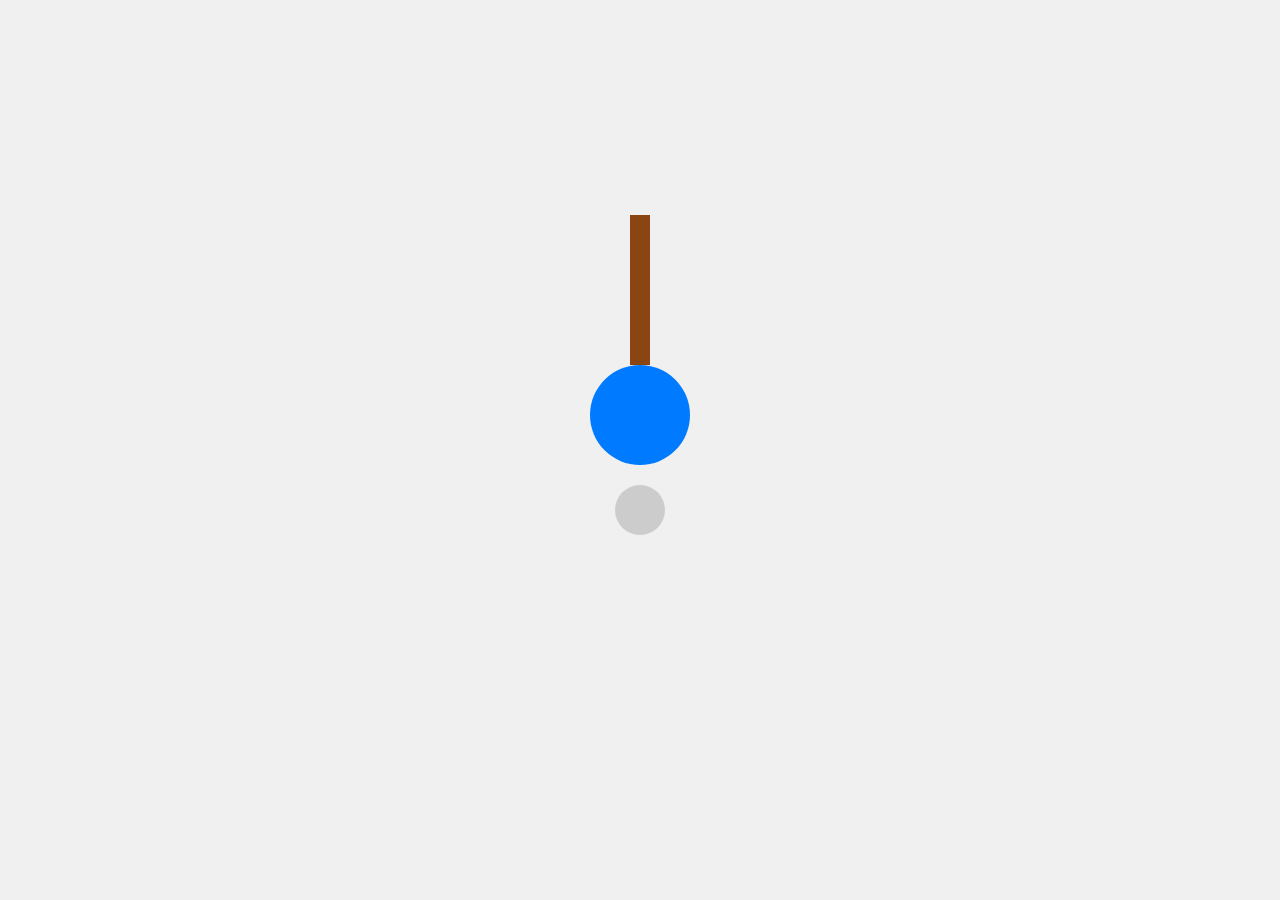
==== main.html @ e0c26013 "created script, styles and modifed main" ====
<!DOCTYPE html>
<html lang="en">
<head>
    <meta charset="UTF-8">
    <meta name="viewport" content="width=device-width, initial-scale=1.0">
    <title>Button and Light</title>
    <link rel="stylesheet" href="styles.css">
</head>
<body>
    <div class="container">
        <div id="arm" class="arm"></div>
        <button id="bigButton" class="big-button"></button>
        <div id="light" class="light"></div>
    </div>
    <script src="script.js"></script>
</body>
</html>
---- styles.css ----
body, html {
    height: 100%;
    margin: 0;
    display: flex;
    justify-content: center;
    align-items: center;
    background-color: #f0f0f0;
}

.container {
    display: flex;
    flex-direction: column;
    align-items: center;
    position: relative;
}

.big-button {
    width: 100px;
    height: 100px;
    border-radius: 50%;
    background-color: #007bff;
    border: none;
    cursor: pointer;
    margin-bottom: 20px;
}

.light {
    width: 50px;
    height: 50px;
    border-radius: 50%;
    background-color: #ccc;
}

.arm {
    width: 20px;
    height: 150px;
    background-color: #8b4513;
    position: absolute;
    top: -150px;
    left: 50%;
    transform: translateX(-50%);
    transition: top 1s;
}
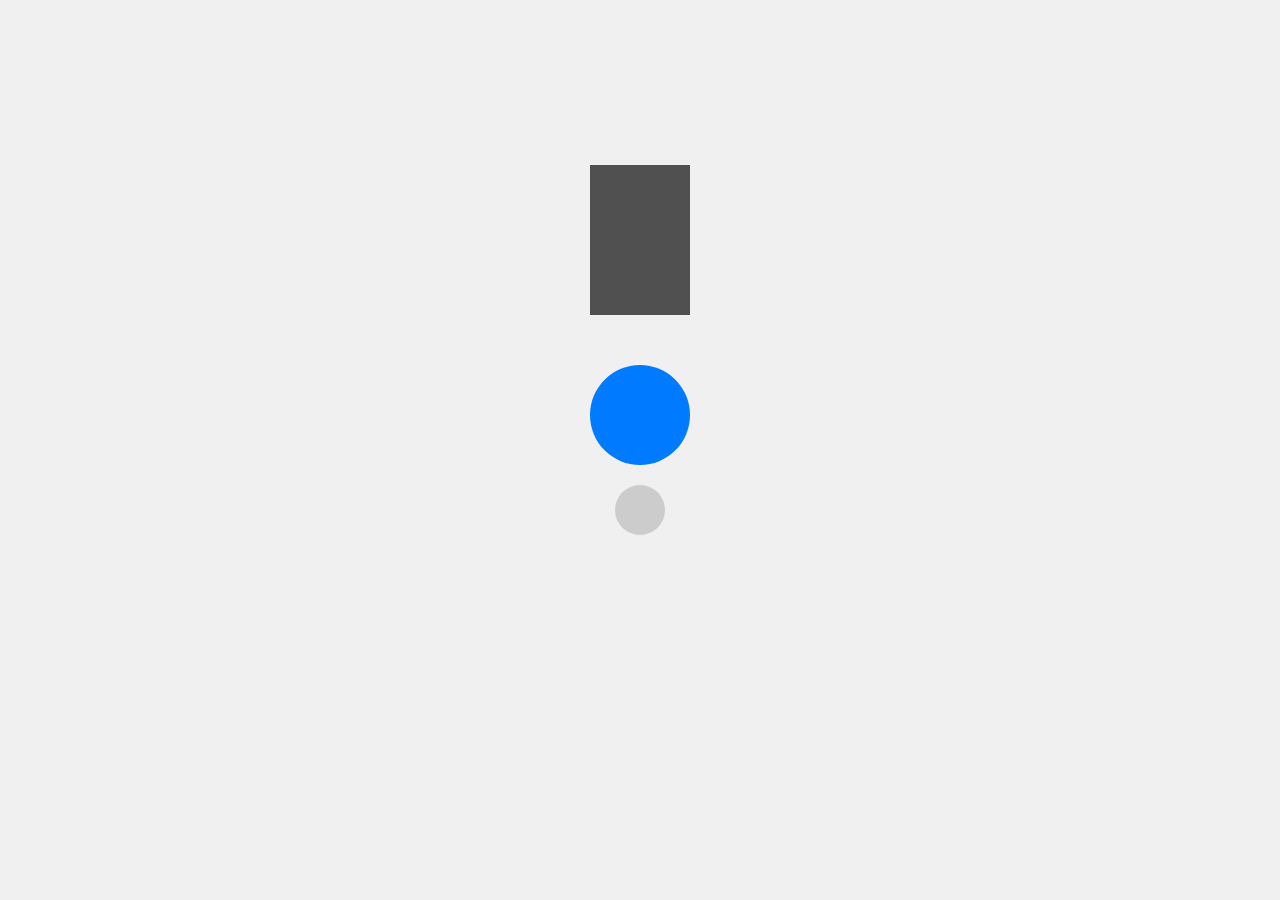
==== commit 05a27c8d: "added random timing for the arm and some modification to the box amd arm layout" ====
--- a/main.html
+++ b/main.html
@@ -8,7 +8,10 @@
 </head>
 <body>
     <div class="container">
-        <div id="arm" class="arm"></div>
+        <div class="arm-box1">
+            <div class="arm-box"></div>
+            <div id="arm" class="arm"></div>
+        </div>
         <button id="bigButton" class="big-button"></button>
         <div id="light" class="light"></div>
     </div>
--- a/styles.css
+++ b/styles.css
@@ -31,13 +31,29 @@
     background-color: #ccc;
 }
 
+.arm-box {
+    width: 100px;
+    height: 150px;
+    background-color: rgb(80, 80, 80); /* 50% opacity */
+    position: absolute;
+    top: -200px;
+    left: 50%;
+    transform: translateX(-50%);
+    overflow: hidden;
+    z-index: 2; /* Higher z-index to appear above the arm */
+    }
+
+
+
+
 .arm {
     width: 20px;
-    height: 150px;
+    height: 100px;
     background-color: #8b4513;
     position: absolute;
     top: -150px;
     left: 50%;
     transform: translateX(-50%);
-    transition: top 1s;
+    transition: top 1s, left 1s;
+    z-index: 1; /* Lower z-index to appear below the arm-box */
 }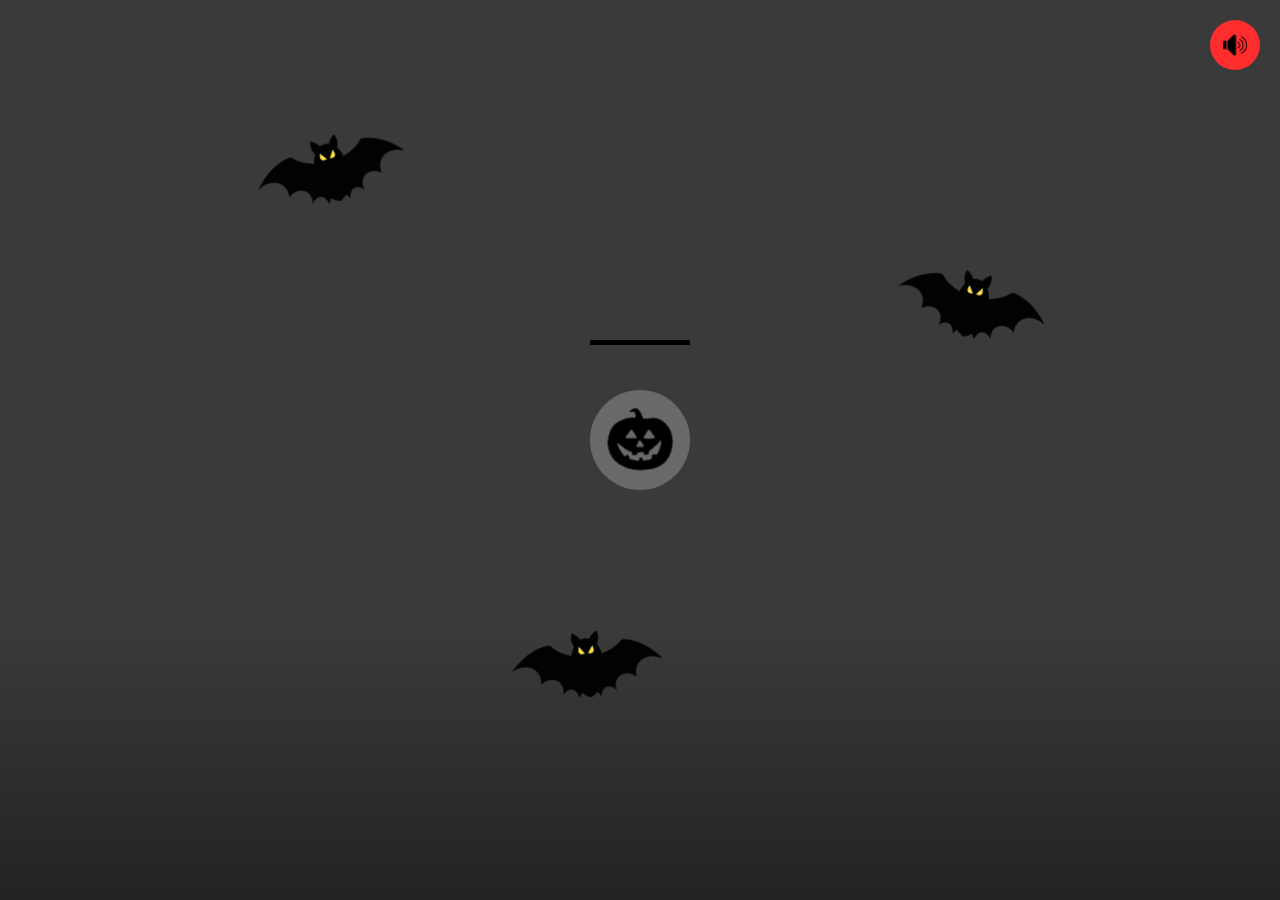
==== commit e2e0c5a2: "added sound efx, bg music, mute button, styling etc" ====
--- a/main.html
+++ b/main.html
@@ -12,9 +12,19 @@
             <div class="arm-box"></div>
             <div id="arm" class="arm"></div>
         </div>
-        <button id="bigButton" class="big-button"></button>
-        <div id="light" class="light"></div>
+        <button id="bigButton" class="big-button">
+            <img src="pumpkin head.png" alt="Pumpkin Head" class="pumpkin-head">
+        </button>
     </div>
+    <div class="bat bat1"></div>
+    <div class="bat bat2"></div>
+    <div class="bat bat3"></div>
+    <button id="muteButton" class="mute-button">
+        <img id="muteIcon" src="sound.png" alt="Mute Icon" class="mute-icon">
+    </button>
+    <audio id="clickSound" src="user-click-ui.mp3"></audio>
+    <audio id="turnOffSound" src="arm-click-ui.mp3"></audio>
+    <audio id="backgroundMusic" src="SpookyMusic.mp3" autoplay loop></audio>
     <script src="script.js"></script>
 </body>
-</html>+</html>
--- a/styles.css
+++ b/styles.css
@@ -4,7 +4,8 @@
     display: flex;
     justify-content: center;
     align-items: center;
-    background-color: #f0f0f0;
+    background: linear-gradient(to top, rgba(19, 19, 19, 0.603) , transparent 30%); /* Add black gradient from bottom */
+    background-color: #3a3a3a;
 }
 
 .container {
@@ -18,42 +19,101 @@
     width: 100px;
     height: 100px;
     border-radius: 50%;
-    background-color: #007bff;
+    background-color: #696969;
     border: none;
     cursor: pointer;
     margin-bottom: 20px;
+    background-size: cover;
+    background-position: center;
 }
 
-.light {
-    width: 50px;
-    height: 50px;
-    border-radius: 50%;
-    background-color: #ccc;
+.pumpkin-head {
+    width: 100px; /* Adjust width to fit your image */
+    height: 100px; /* Adjust height to fit your image */
+    position: absolute;
+    top: 0px; /* Adjust position as needed */
+    left: 0px; /* Adjust position as needed */
+    pointer-events: none; /* Ensure the image does not interfere with button clicks */
 }
 
 .arm-box {
     width: 100px;
     height: 150px;
-    background-color: rgb(80, 80, 80); /* 50% opacity */
+    background-color: #3a3a3a;
     position: absolute;
     top: -200px;
     left: 50%;
     transform: translateX(-50%);
     overflow: hidden;
     z-index: 2; /* Higher z-index to appear above the arm */
-    }
-
-
-
+    border-bottom: 5px solid #000; /* Add a lower border */
+}
 
 .arm {
-    width: 20px;
-    height: 100px;
-    background-color: #8b4513;
+    width: 100px; /* Adjust width to fit your image */
+    height: 120px; /* Adjust height to fit your image */
+    background-image: url('skel_hand-removebg-preview.png'); /* Set your custom arm image path here */
+    background-size: cover;
+    background-position: center;
     position: absolute;
-    top: -150px;
+    top: -200px;
     left: 50%;
     transform: translateX(-50%);
     transition: top 1s, left 1s;
     z-index: 1; /* Lower z-index to appear below the arm-box */
+}
+
+
+.bat {
+    position: absolute;
+    width: 150px; /* Adjust width to fit your image */
+    height: 70px; /* Adjust height to fit your image */
+    background-image: url('black bat.png'); /* Set your custom bat image path here */
+    background-size: cover;
+    background-position: center;
+}
+
+.bat1 {
+    top: 15%;
+    left: 20%;
+    transform: rotate(-15deg);
+}
+
+.bat2 {
+    top: 30%;
+    left: 70%;
+    transform: rotate(15deg);
+}
+
+.bat3 {
+    top: 70%;
+    left: 40%;
+    transform: rotate(-05deg);
+}
+
+.mute-button {
+    position: absolute;
+    top: 20px; /* Adjust position as needed */
+    right: 20px; /* Adjust position as needed */
+    width: 50px; /* Set width */
+    height: 50px; /* Set height */
+    background-color: #ff2d2d; /* Background color */
+    color: #ffffff; /* Text color */
+    border: none;
+    border-radius: 50%; /* Make the button round */
+    cursor: pointer;
+    font-size: 16px;
+    display: flex;
+    justify-content: center;
+    align-items: center;
+    z-index: 3; /* Ensure the button is above other elements */
+}
+
+.mute-button:hover {
+    background-color: #cf2626; /* Darker background color on hover */
+}
+
+.mute-icon {
+    width: 24px; /* Adjust width to fit your icon */
+    height: 24px; /* Adjust height to fit your icon */
 }